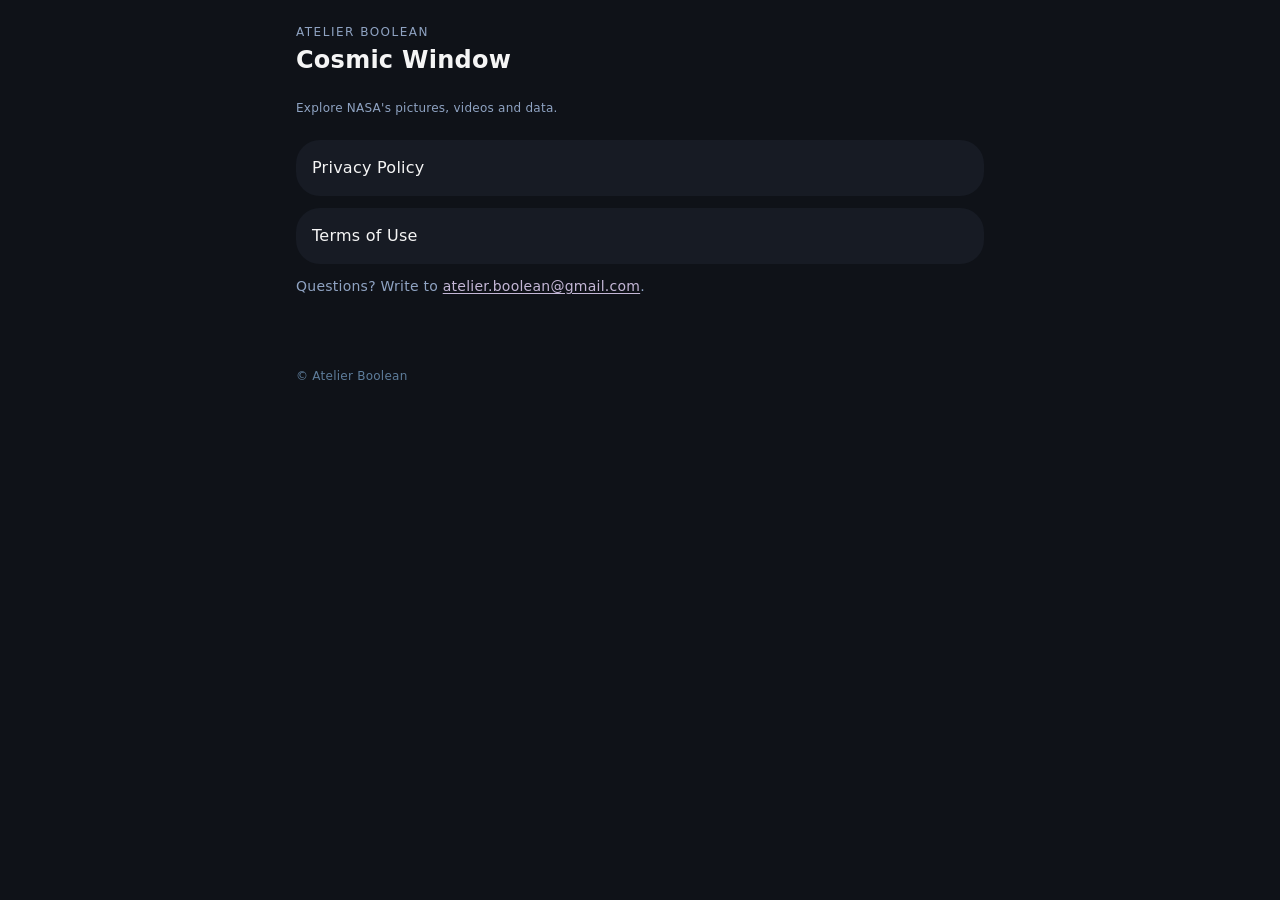
==== index.html @ ba0f9eb3 "Added legal files" ====
<!doctype html>
<html lang="en">
<head>
  <meta charset="utf-8">
  <meta name="viewport" content="width=device-width, initial-scale=1">
  <title>Cosmic Window</title>
  <meta name="description" content="Cosmic Window's privacy policy and terms of use.">
  <link rel="stylesheet" href="style.css">
</head>
<body>
  <header class="site-header">
    <p class="app-name">Atelier Boolean</p>
    <h1>Cosmic Window</h1>
  </header>

  <main>
    <p class="updated">Explore NASA's pictures, videos and data.</p>
    <ul class="links">
      <li><a href="privacy.html">Privacy Policy</a></li>
      <li><a href="terms.html">Terms of Use</a></li>
    </ul>
    <p class="intro">
      Questions? Write to
      <a href="mailto:atelier.boolean@gmail.com">atelier.boolean@gmail.com</a>.
    </p>
  </main>

  <footer class="site-footer">© Atelier Boolean</footer>
</body>
</html>
---- style.css ----
/* Cosmic Window's legal pages, in the app's dark theme. The values mirror
   the design system's tokens (DsDefaultColors.dark, a 4 px spacing and
   radius unit, the platform's system font), so the pages look the same in
   the app's webview and in a browser. */

:root {
  /* Colours (DsPalette, as mapped by DsDefaultColors.dark) */
  --background: #0f1218; /* inkBlack */
  --surface: #171b24; /* midnight */
  --surface-raised: #2e3544; /* dusk */
  --border: #2a3c5e; /* deepOceanBlue */
  --content-primary: #f5f5f5; /* offWhite */
  --content-secondary: #8fa3c2; /* mutedSkyBlue */
  --content-caption: #5e7d9b; /* oceanBlue */
  --accent: #c4b7d6; /* softPeriwinkle */
  --on-accent: #0f1218; /* inkBlack */

  /* Spacing: steps of a 4 px unit, named like the app's (s400 = 16 px) */
  --s100: 4px;
  --s200: 8px;
  --s300: 12px;
  --s400: 16px;
  --s600: 24px;
  --s800: 32px;
  --s1200: 48px;

  /* Corners */
  --r300: 12px;
  --r600: 24px;

  /* Type: body 14/20, titles as the app's title and headline roles */
  --body: 14px;
  --body-line: 20px;
  --small: 12px;
  --small-line: 16px;
  --title: 16px;
  --title-line: 24px;
  --headline: 24px;
  --headline-line: 32px;

  --page-width: 720px;

  color-scheme: dark;
}

* {
  box-sizing: border-box;
}

html {
  -webkit-text-size-adjust: 100%;
  text-size-adjust: 100%;
}

body {
  margin: 0;
  background: var(--background);
  color: var(--content-primary);
  font-family: system-ui, -apple-system, "Segoe UI", Roboto, sans-serif;
  font-size: var(--body);
  line-height: var(--body-line);
  letter-spacing: 0.25px;
}

main {
  max-width: var(--page-width);
  margin: 0 auto;
  padding: var(--s400) var(--s400) var(--s1200);
}

/* The page's own header, hidden when the app shows the page under its own
   title (?app=1). */
.site-header {
  max-width: var(--page-width);
  margin: 0 auto;
  padding: var(--s600) var(--s400) 0;
}

.in-app .site-header,
.in-app .site-footer {
  display: none;
}

.app-name {
  margin: 0 0 var(--s100);
  color: var(--content-secondary);
  font-size: var(--small);
  line-height: var(--small-line);
  letter-spacing: 1.5px;
  text-transform: uppercase;
}

h1 {
  margin: 0;
  font-size: var(--headline);
  line-height: var(--headline-line);
  font-weight: 600;
}

.updated {
  margin: var(--s200) 0 var(--s600);
  color: var(--content-secondary);
  font-size: var(--small);
  line-height: var(--small-line);
}

.in-app .updated {
  margin-top: 0;
}

.intro {
  margin: 0 0 var(--s600);
  color: var(--content-secondary);
}

/* A section reads like one of the app's Settings cards. */
section {
  margin: 0 0 var(--s300);
  padding: var(--s400);
  background: var(--surface);
  border-radius: var(--r600);
}

h2 {
  margin: 0 0 var(--s200);
  font-size: var(--title);
  line-height: var(--title-line);
  font-weight: 600;
}

h3 {
  margin: var(--s400) 0 var(--s100);
  font-size: var(--body);
  line-height: var(--body-line);
  font-weight: 600;
}

p,
ul {
  margin: 0 0 var(--s300);
  color: var(--content-secondary);
}

section > :last-child {
  margin-bottom: 0;
}

ul {
  padding-left: var(--s400);
}

li {
  margin-bottom: var(--s200);
}

li::marker {
  color: var(--content-caption);
}

strong {
  color: var(--content-primary);
  font-weight: 600;
}

a {
  color: var(--accent);
  text-decoration-thickness: 1px;
  text-underline-offset: 2px;
}

/* The landing page's two links, as the app's list rows. */
.links {
  margin: 0;
  padding: 0;
  list-style: none;
}

.links a {
  display: block;
  padding: var(--s400);
  color: var(--content-primary);
  font-size: var(--title);
  line-height: var(--title-line);
  text-decoration: none;
}

.links li {
  margin: 0 0 var(--s300);
  background: var(--surface);
  border-radius: var(--r600);
}

.site-footer {
  max-width: var(--page-width);
  margin: 0 auto;
  padding: 0 var(--s400) var(--s800);
  color: var(--content-caption);
  font-size: var(--small);
  line-height: var(--small-line);
}
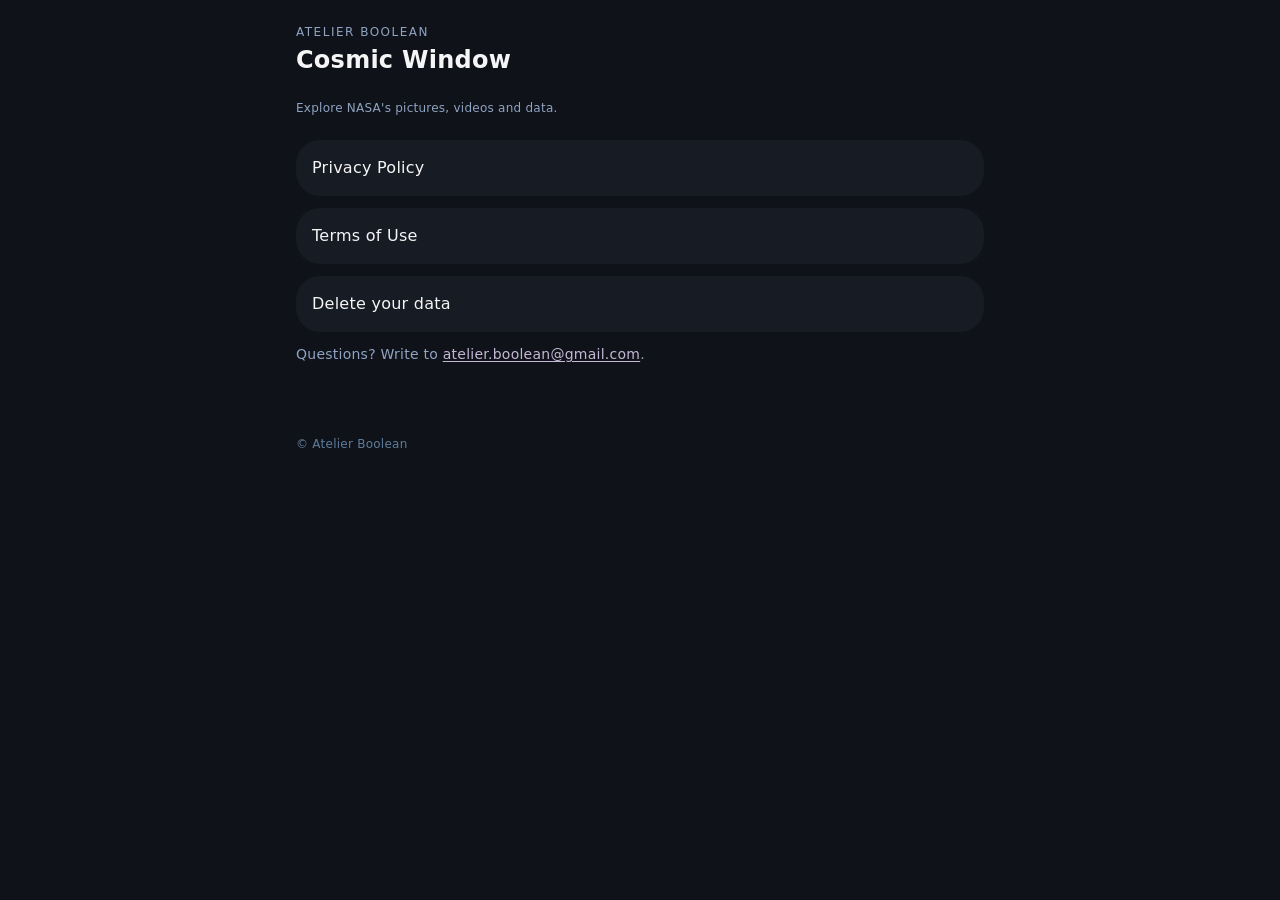
==== commit ecb5f743: "Added delete data doc" ====
--- a/index.html
+++ b/index.html
@@ -18,6 +18,7 @@
     <ul class="links">
       <li><a href="privacy.html">Privacy Policy</a></li>
       <li><a href="terms.html">Terms of Use</a></li>
+      <li><a href="delete-data.html">Delete your data</a></li>
     </ul>
     <p class="intro">
       Questions? Write to
